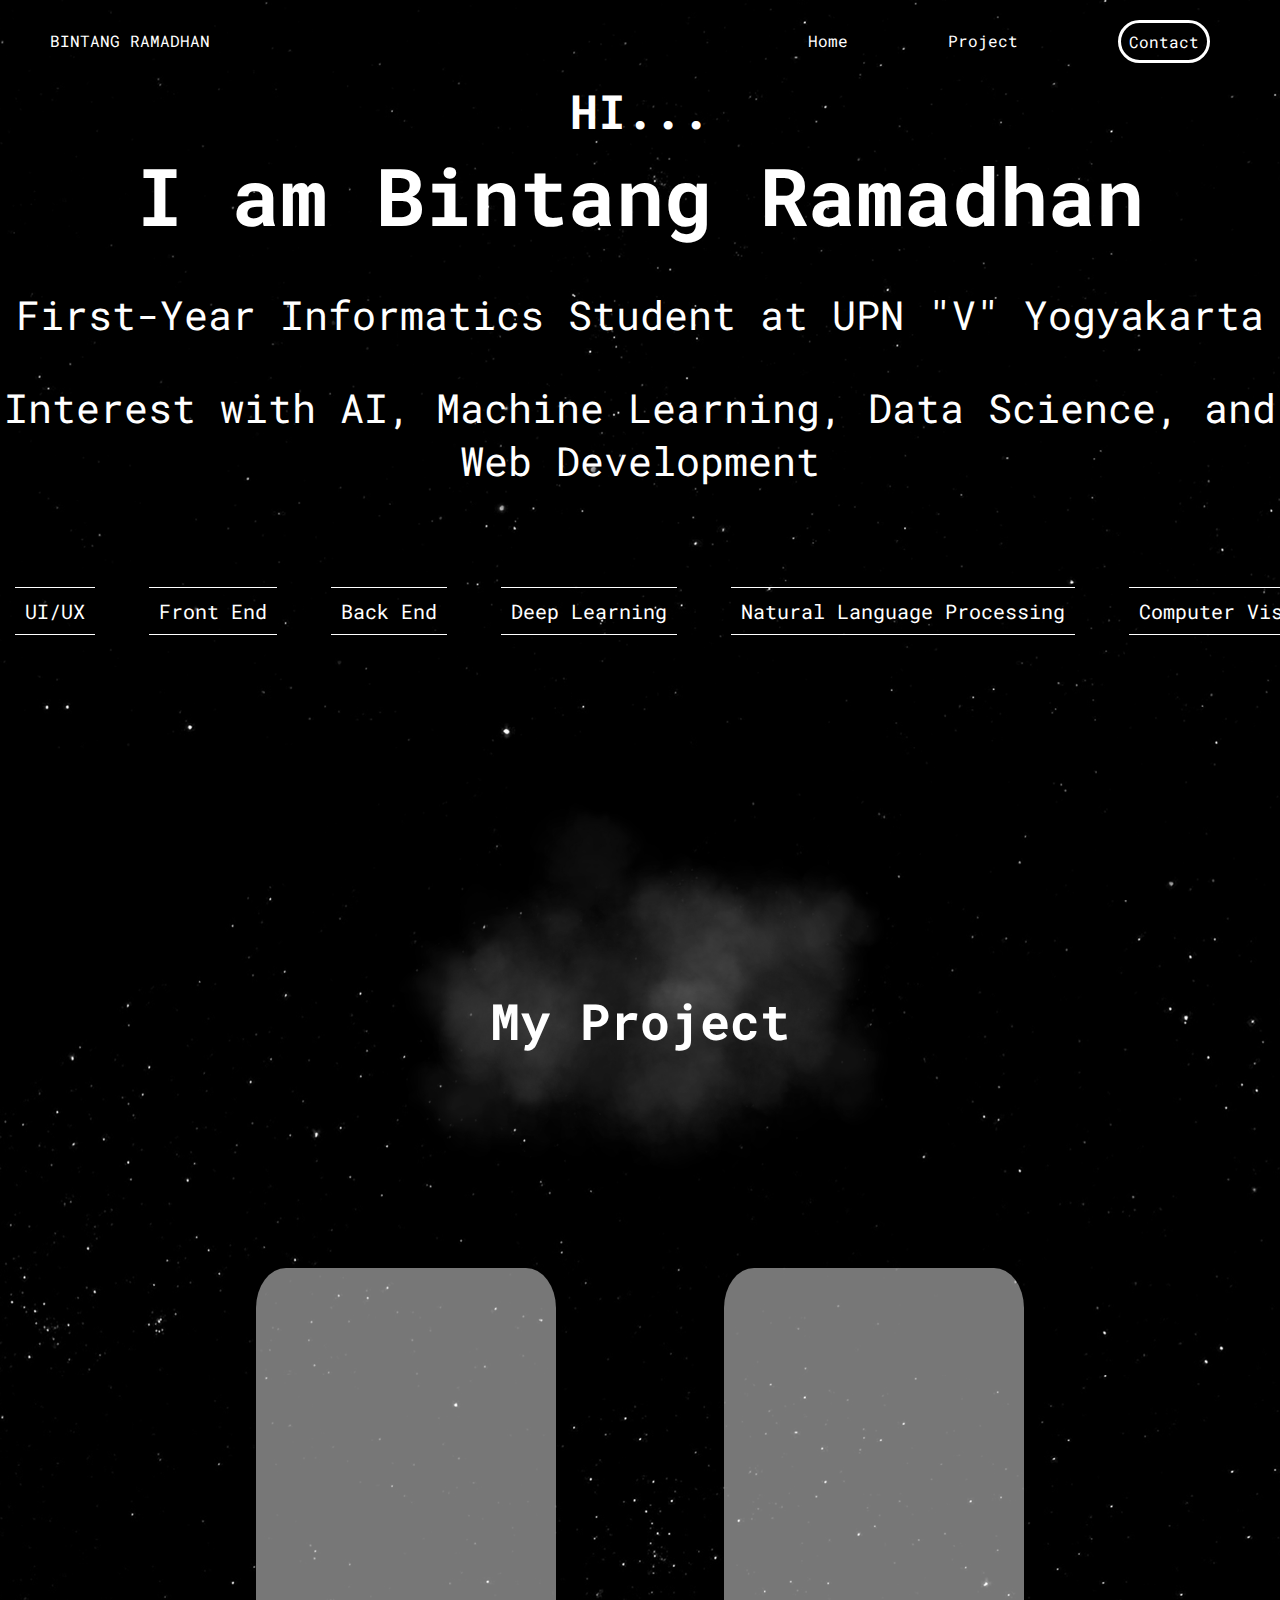
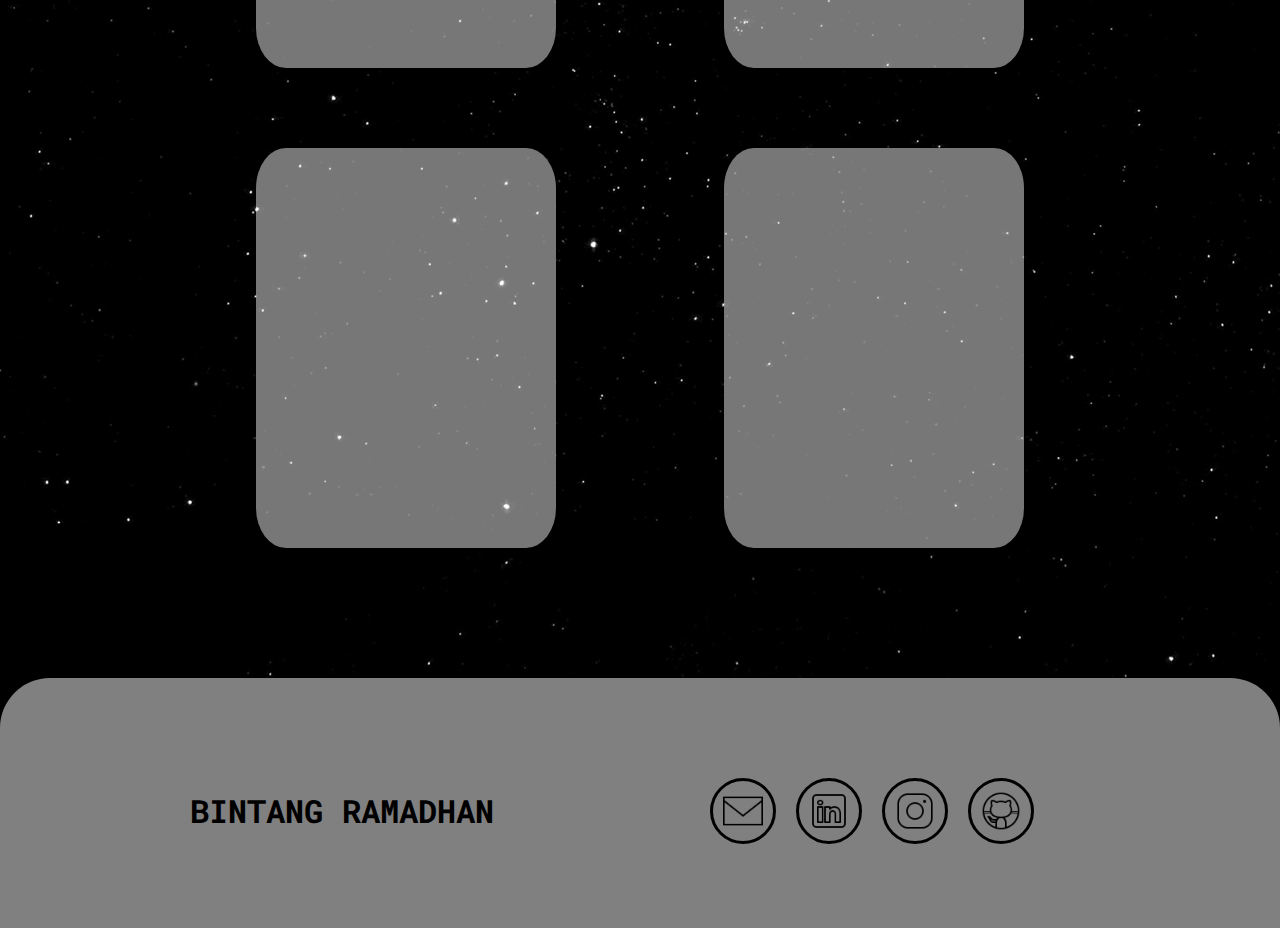
==== a.html @ b8613913 "1" ====
<!DOCTYPE html>
<html lang="en">
<head>
    <meta charset="UTF-8">
    <meta name="viewport" content="width=device-width, initial-scale=1.0">
    <title>Document</title>
    <link rel="stylesheet" href="a.css">
    <link rel="preconnect" href="https://fonts.googleapis.com">
    <link rel="preconnect" href="https://fonts.gstatic.com" crossorigin>
    <link href="https://fonts.googleapis.com/css2?family=Roboto+Mono:wght@600&display=swap" rel="stylesheet">
</head>
<body>
    <div class="parallax">
        <div class="navbar">
            <div class="container">
                <a href="" class="logo">BINTANG RAMADHAN</a>
                <ul class="menu">
                    <li><a href="">Home</a></li>
                    <li><a href="#project">Project</a></li>
                    <li class="btn"><a href="">Contact</a></li>
                </ul>
            </div>
        </div>
        <div class="home">
            <h3>HI...</h3>
            <h1>I am Bintang Ramadhan</h1>
            <p>First-Year Informatics Student at UPN "V" Yogyakarta</p>
            <p>Interest with AI, Machine Learning, Data Science, and Web Development</p>
            <div class="container-scroll">
                <div class="scroller">
                    <span class="item">UI/UX</span>
                    <span class="item">Front End</span>
                    <span class="item">Back End</span>
                    <span class="item">Deep Learning</span>
                    <span class="item">Natural Language Processing</span>
                    <span class="item">Computer Vision</span>
                </div>
            </div>
        </div>
        <div class="project" id="project">
            <div class="jud-proj">
                <h1>My Project</h1>
            </div>
            <div class="cent-proj">
                <div class="two-box">
                    <div class="box"></div>
                    <div class="box"></div>
                </div>
            </div>
            <div class="cent-proj">
                <div class="two-box">
                    <div class="box"></div>
                    <div class="box"></div>
                </div>
            </div>
        </div>
        <div class="bottom">
            <div class="cont-bot">
                <h1>BINTANG RAMADHAN</h1>
            </div>
            <div class="cont-bot-icon">
               <a href="" class="email"><img src="icons8-email-50.png" alt=""></a>
               <a href="" class="linkedin"><img src="icons8-linkedin-50.png" alt=""></a>
               <a href="" class="instagram"><img src="icons8-instagram-50.png" alt=""></a>
               <a href="" class="github"><img src="icons8-github-50.png" alt=""></a>
            </div>
        </div>
    </div>
    <script src="main.js"></script>
</body> 
</html>
---- a.css ----
html {
    scroll-behavior: smooth;
}
  
body {
    background: #000 url(stars.png);
    height: auto;
    color: white;
    margin: 0;
    font-family: 'Roboto Mono';
}

.parallax {
    background: url(titik.png) repeat center top;
    height: 100%;
    background-attachment: fixed;
    background-size: 8% ;
}

.navbar {
    height: 80px;
    padding: 0;
    margin: 0;
}

.container {
    display: flex;
    justify-content: space-between;
    height: auto;
    padding-top: 30px;
    padding-bottom: 25px;
}

.menu {
    display: flex;
    justify-content: space-between;
    text-align: center;
    margin: 0;
    gap: 100px;
    translate: -70px 0px;
}

.menu li {
    list-style: none;
}

.menu li a {
    text-decoration: none;
    color: white;
}

.btn {
    display: inline-block;
    border: solid;
    border-radius: 50px;
    padding: 8px;
    translate: 0px -10px;
    transition: 200ms;
}

.btn:hover {
    transition: 200ms;
    transform: scale(1.1);
    background: white;
    /* box-shadow: white; */
    color: black;
}

.contact {
    height: 20px;
    border-radius: 25px;
    width: 100px;
    height: 40px;
    margin-top: -10px;
    margin-right: 50px;
    font-family: 'Roboto Mono';
    font-size: 16px;
}

.contact:hover {
    transition: 800ms;
    color:white;
    background-color: rgba(255, 255, 255, 0.249);   
}

.logo {
    /* padding-top: 25px; */
    text-decoration: none;
    color: white;
    margin-left: 50px;
}

.home {
    height: 648px;
    /* background-color: rgba(255, 255, 255, 0.412); */
    padding: 0;
    text-align: center;
    font-family: 'Roboto Mono';
    font-size: 40px;
}

.home h3 {
    margin: 0;
}

.home h1 {
    margin: 0;
    padding: 0;
}

.home p {
    margin: 1;
}

.project {
    height: auto;
    /* background-color: rgba(208, 198, 172, 0.412); */
    /* display: flex;
    justify-content: center; */
    margin-bottom: 50px;
    padding-top: 0;
}

.cent-proj {
    display: flex;
    justify-content: center;
}

.two-box {
    width: 60%;
    /* background-color: rgba(0, 255, 255, 0.382); */
    height: 400px;
    display: flex;
    justify-content: space-between;
    /* margin-left: 20%; */
    margin-bottom: 80px;
}

.box {
    width: 300px;
    height: 400px;
    /* background-color: rgba(0, 0, 255, 0.411); */
    /* margin-right: 10%; */
    /* margin-left: 10%; */
    background-color: rgba(255, 255, 255, 0.468);
    border-radius: 10%;
    transition: 200ms;
}

.box:hover {
    cursor: pointer;
    transition: 200ms;
    background-color: red;
    transform: scale(1.2);
}

.jud-proj {
    height: 540px;
    background: url(clouds.png) center;
    background-size: 40%;
    background-repeat: no-repeat;
}

.jud-proj h1 {
    text-align: center;
    margin-bottom: 100px;
    font-size: 50px;
    margin-top: 0;
    padding-top: 260px;
}

.container-scroll {
    translate:0 30px;
    overflow: hidden;
    position: relative;
    white-space: nowrap;
    padding-top: 20px;
    padding-bottom: 20px;
}

.scroller {
    display: inline-block;
    animation: scroll 30s linear infinite;
}

.item {
    display: inline-block;
    border-top: solid;
    border-bottom: solid;
    border-width: 1px;
    padding: 10px 10px;
    margin: 0 15px;
    transition: transform 0.2s;
    font-size: 20px;
}

@keyframes scroll {
    0% { transform: translateX(0); }
    100% { transform: translateX(-50%); }
}

.bottom {
    background-color: gray;
    border-radius:50px 50px 0px 0px;
    height: 250px;
    display: flex;
}

.cont-bot{
    width: 50%;
    height: 100%;
}

.cont-bot h1 {
    translate: 190px 90px;
    color: #000;
}

.cont-bot-icon{
    width: 50%;
    height: 100%;
    display: flex;
}

.cont-bot-icon a{
    width: 20px;
    height: 20px;
    translate: 50px 100px;
    margin-left: 20px;
    padding: 20px;
    border: solid;
    border-radius: 50px;
    border-color: #000;
}

.cont-bot-icon img {
    scale: 0.8;
    translate: -15px -15px;
}

.email {
    /* background: url(icons8-email-50.png);
    background-size: 100%; */
}

.linkedin {
    /* background: url(icons8-linkedin-50.png);
    background-size: 100%; */
}

.instagram {
    /* background: url(icons8-instagram-50.png);
    background-size: 100%; */
}

.github {
    /* background: url(icons8-github-50.png);
    background-size: 100%; */
}

@media screen and (max-width: 768px) {

    .navbar{
        transform: translateY(8px);
    }
    
    .home {
        transform: translateY(100px);
        font-size: 100%;
        height: 400px;
    }

    .home h1 {
        font-size: 230%;
        margin-bottom: 30px;
    }
    
    .home p {
        margin-bottom: 15px;
    }

    .container-scroll {
        transform: translateY(140px);
    }

    .menu {
        display: none;
    }

    .jud-proj {
        background-size: 100%;
    }

    .two-box {
        width: 70%;
        margin-bottom: -60px;
    }

    .box {
        width: 150px;
        height: 280px;
    }
}

/* Pastikan menu tetap muncul di layar besar */
@media screen and (min-width: 767px) {
    .burger {
        display: none;
    }

    .menu {
        display: flex;
    }
}
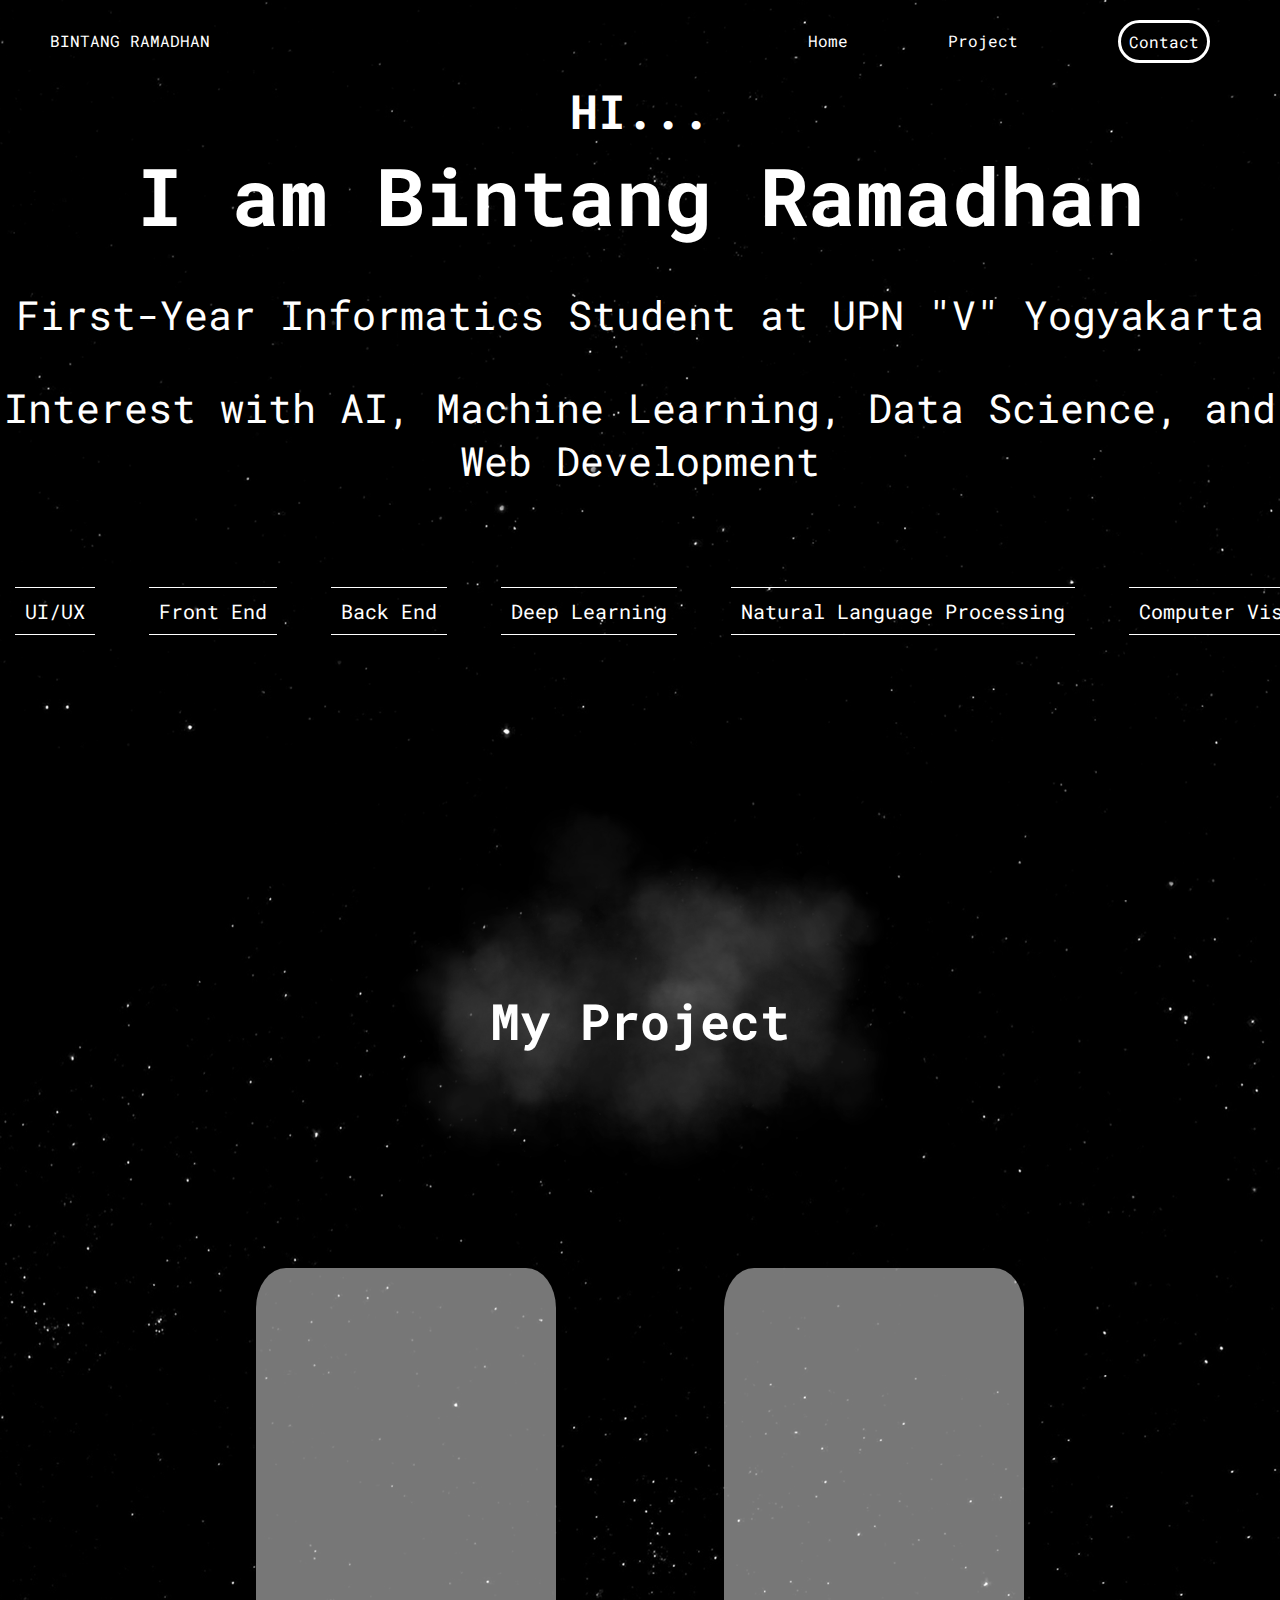
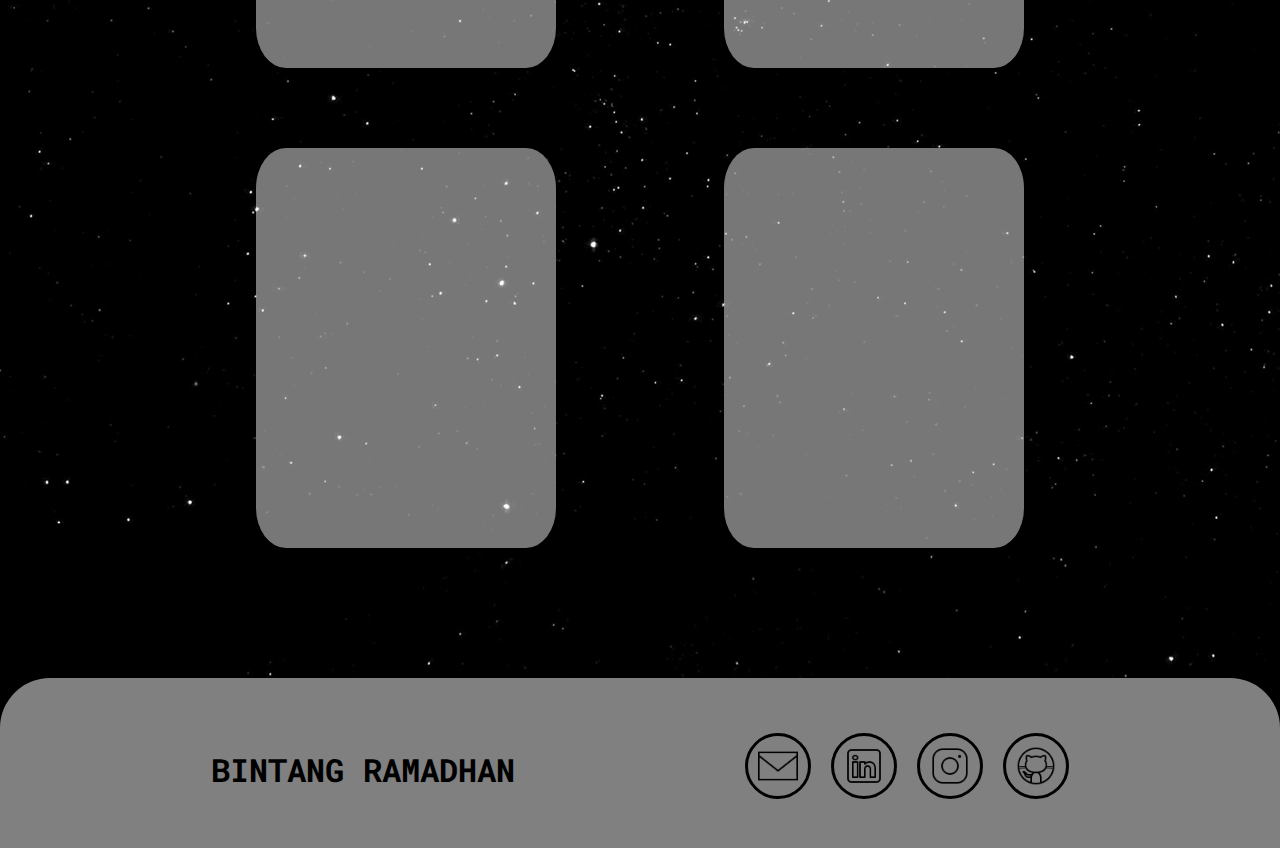
==== commit 63db7530: "Test" ====
--- a/a.html
+++ b/a.html
@@ -55,14 +55,12 @@
             </div>
         </div>
         <div class="bottom">
-            <div class="cont-bot">
-                <h1>BINTANG RAMADHAN</h1>
-            </div>
+            <h1>BINTANG RAMADHAN</h1>
             <div class="cont-bot-icon">
-               <a href="" class="email"><img src="icons8-email-50.png" alt=""></a>
-               <a href="" class="linkedin"><img src="icons8-linkedin-50.png" alt=""></a>
-               <a href="" class="instagram"><img src="icons8-instagram-50.png" alt=""></a>
-               <a href="" class="github"><img src="icons8-github-50.png" alt=""></a>
+               <a href="mailto:bintangramadhan0710@gmail.com"><img src="./icons8-email-50.png" alt=""></a>
+               <a href="https://www.linkedin.com/in/tang-ramadhan"><img src="./icons8-linkedin-50.png" alt=""></a>
+               <a href="https://www.instagram.com/tangrmdhn"><img src="./icons8-instagram-50.png" alt=""></a>
+               <a href="https://github.com/TangRmdhn"><img src="./icons8-github-50.png" alt=""></a>
             </div>
         </div>
     </div>
--- a/a.css
+++ b/a.css
@@ -49,7 +49,7 @@
     color: white;
 }
 
-.btn {
+.btn a{
     display: inline-block;
     border: solid;
     border-radius: 50px;
@@ -58,29 +58,12 @@
     transition: 200ms;
 }
 
-.btn:hover {
+.btn a:hover {
     transition: 200ms;
     transform: scale(1.1);
     background: white;
     /* box-shadow: white; */
     color: black;
-}
-
-.contact {
-    height: 20px;
-    border-radius: 25px;
-    width: 100px;
-    height: 40px;
-    margin-top: -10px;
-    margin-right: 50px;
-    font-family: 'Roboto Mono';
-    font-size: 16px;
-}
-
-.contact:hover {
-    transition: 800ms;
-    color:white;
-    background-color: rgba(255, 255, 255, 0.249);   
 }
 
 .logo {
@@ -150,7 +133,6 @@
 .box:hover {
     cursor: pointer;
     transition: 200ms;
-    background-color: red;
     transform: scale(1.2);
 }
 
@@ -202,35 +184,36 @@
 .bottom {
     background-color: gray;
     border-radius:50px 50px 0px 0px;
-    height: 250px;
-    display: flex;
-}
-
-.cont-bot{
-    width: 50%;
-    height: 100%;
-}
-
-.cont-bot h1 {
-    translate: 190px 90px;
+    height: 170px;
+    display: flex;
+    justify-content: space-evenly;
+}
+
+.bottom h1 {
+    translate: 0px 70px;
+    padding: 0;
+    margin: 0;
+    height: 0;
     color: #000;
 }
 
 .cont-bot-icon{
-    width: 50%;
-    height: 100%;
+    translate: 0px 55px;
+    padding: 0;
+    margin: 0;
+    height: 0;
     display: flex;
 }
 
 .cont-bot-icon a{
     width: 20px;
     height: 20px;
-    translate: 50px 100px;
     margin-left: 20px;
     padding: 20px;
     border: solid;
     border-radius: 50px;
     border-color: #000;
+    transition: 300ms;
 }
 
 .cont-bot-icon img {
@@ -238,24 +221,10 @@
     translate: -15px -15px;
 }
 
-.email {
-    /* background: url(icons8-email-50.png);
-    background-size: 100%; */
-}
-
-.linkedin {
-    /* background: url(icons8-linkedin-50.png);
-    background-size: 100%; */
-}
-
-.instagram {
-    /* background: url(icons8-instagram-50.png);
-    background-size: 100%; */
-}
-
-.github {
-    /* background: url(icons8-github-50.png);
-    background-size: 100%; */
+.cont-bot-icon a:hover {
+    transition: 300ms;
+    scale: 1.5;
+    background-color: white;
 }
 
 @media screen and (max-width: 768px) {
@@ -297,8 +266,26 @@
     }
 
     .box {
-        width: 150px;
-        height: 280px;
+        width: 180px;
+        height: 240px;
+    }
+
+    .bottom h1 {
+        font-size: 20px;
+    }
+
+    .bottom {
+        width: auto;
+    }
+    
+    .cont-bot-icon a{
+        width: 10px;
+        height: 10px;
+    }
+    
+    .cont-bot-icon img {
+        scale: 0.7;
+        translate: -20px -20px;
     }
 }
 
